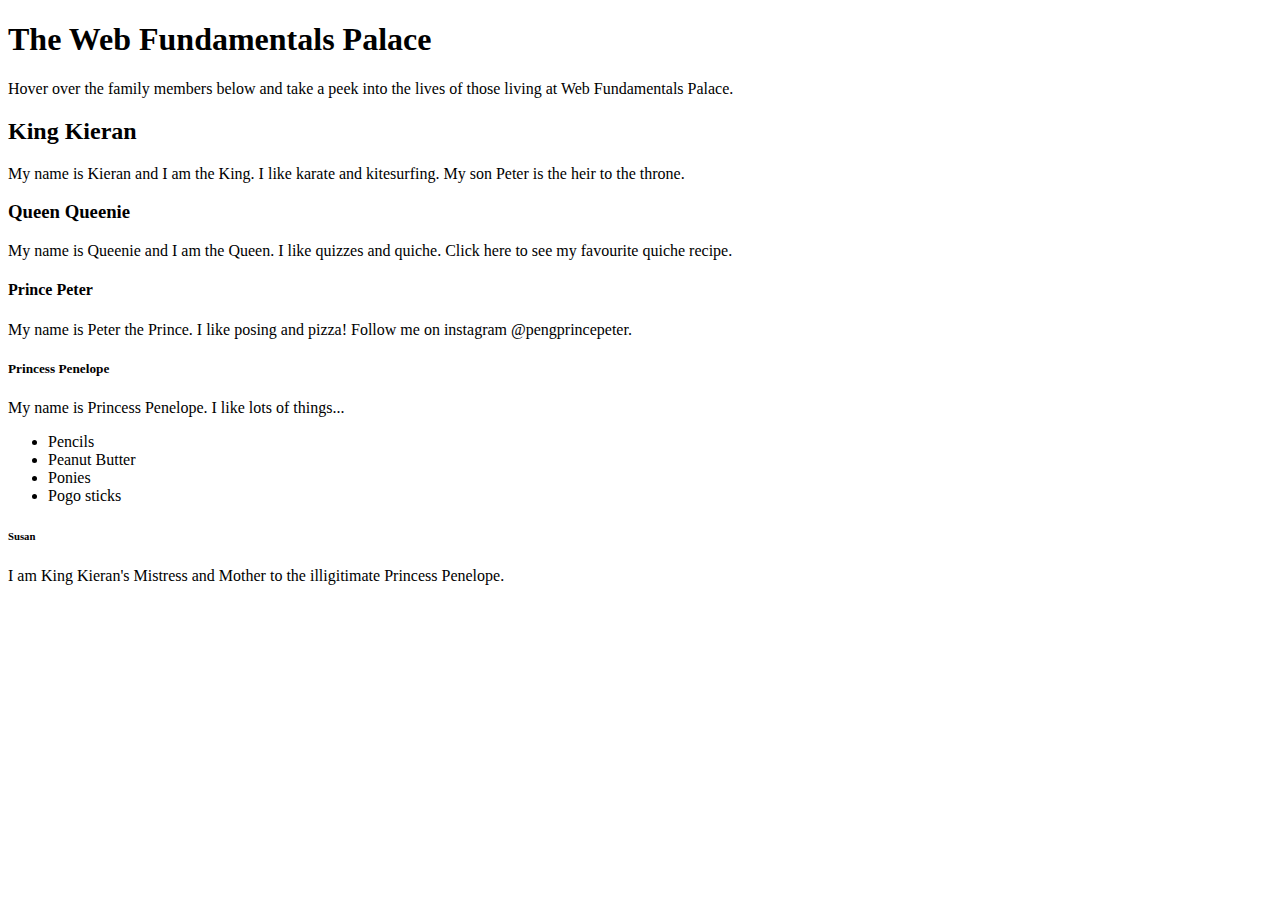
==== 02-WebFundamentals/index.html @ 55e2d757 "code along exercise with initial HTML" ====
<!DOCTYPE html>
<html lang="en">
<head>
    <meta charset="UTF-8">
    <meta name="viewport" content="width=device-width, initial-scale=1.0">
    <title>Web Fundamentals Palace</title>
</head>
<body>
    <h1>The Web Fundamentals Palace</h1>
    <p>Hover over the family members below and take a peek into the lives of those living at Web Fundamentals Palace.</p>

    <h2>King Kieran</h2>
    <p>My name is Kieran and I am the King. I like karate and kitesurfing. My son Peter is the heir to the throne.</p>

    <h3>Queen Queenie</h3>
    <p>My name is Queenie and I am the Queen. I like quizzes and quiche. Click here to see my favourite quiche recipe.</p>

    <h4>Prince Peter</h4>
    <p>My name is Peter the Prince. I like posing and pizza! Follow me on instagram @pengprincepeter.</p>

    <h5>Princess Penelope</h5>
    <p>My name is Princess Penelope. I like lots of things...</p>
    <ul>
        <li>Pencils</li>
        <li>Peanut Butter</li>
        <li>Ponies</li>
        <li>Pogo sticks</li>
    </ul>

    <h6>Susan</h6>
    <p>I am King Kieran's Mistress and Mother to the illigitimate Princess Penelope.</p>
    
</body>
</html>
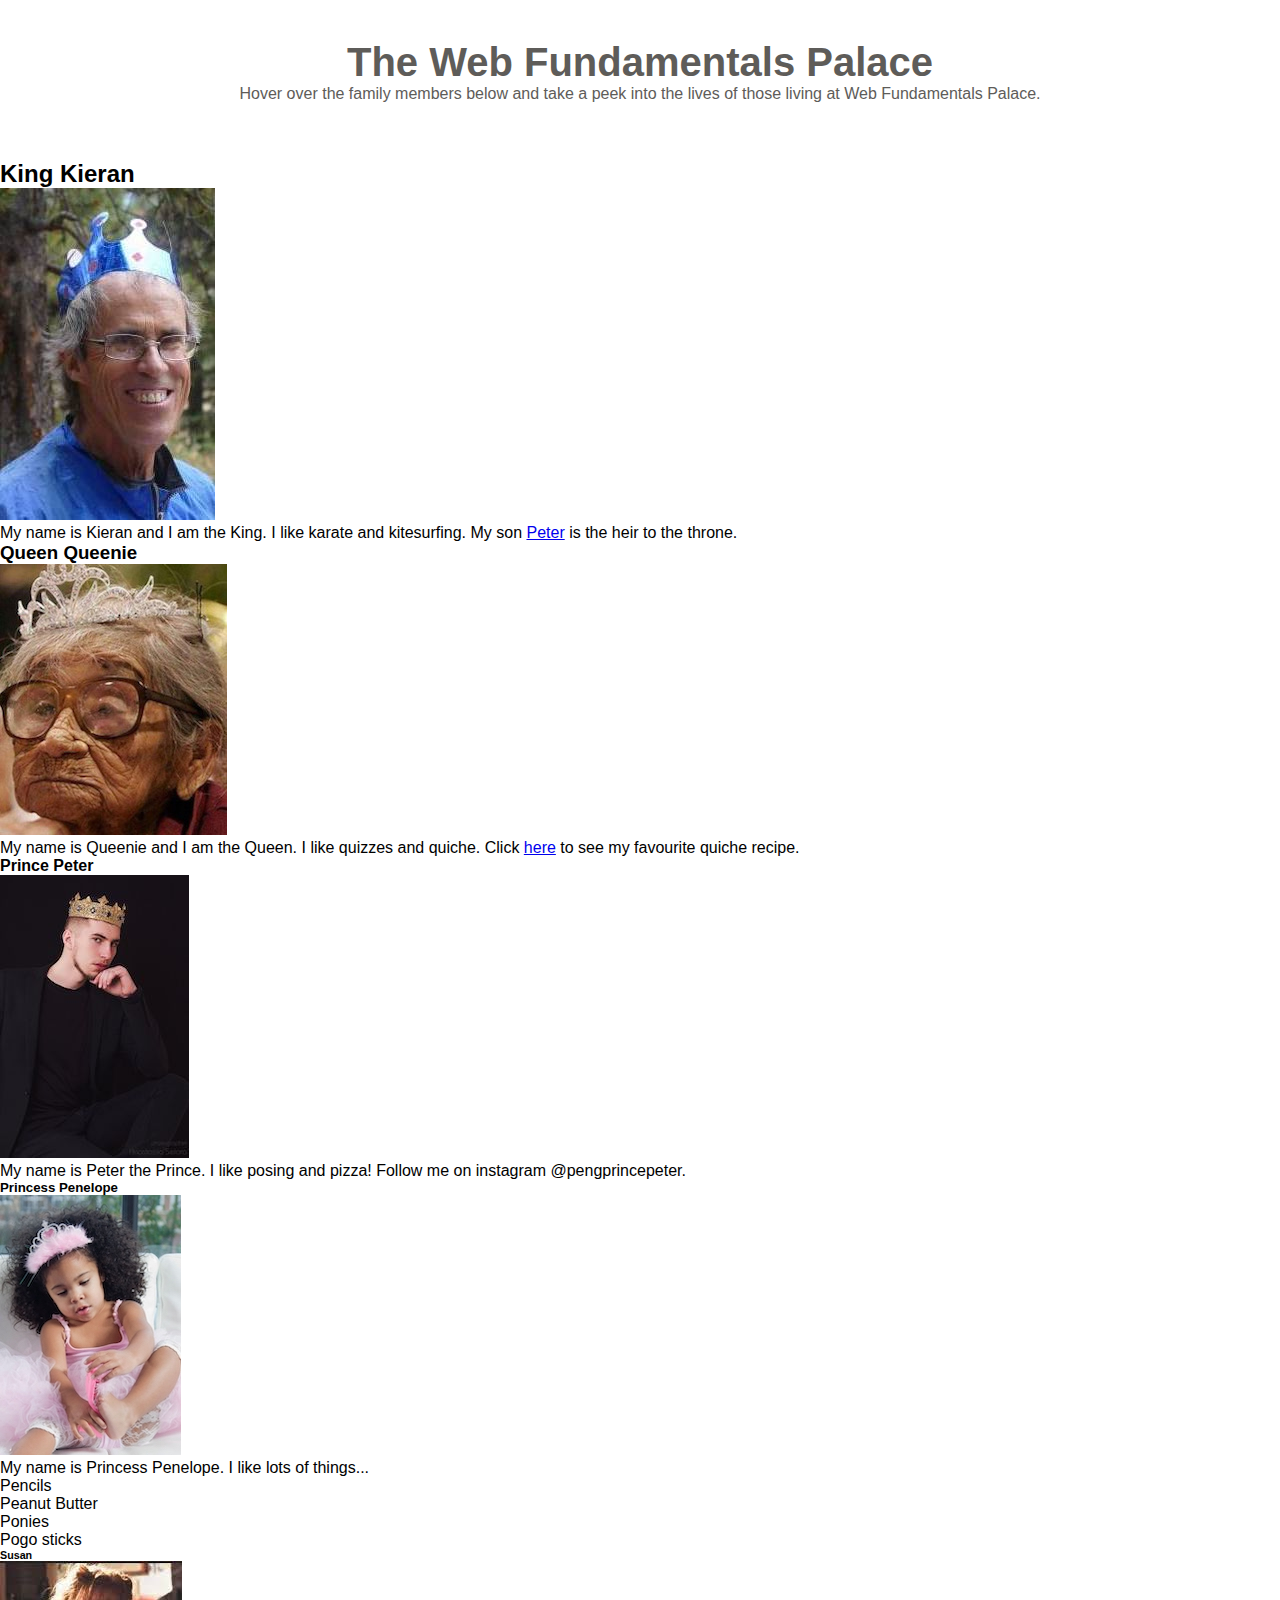
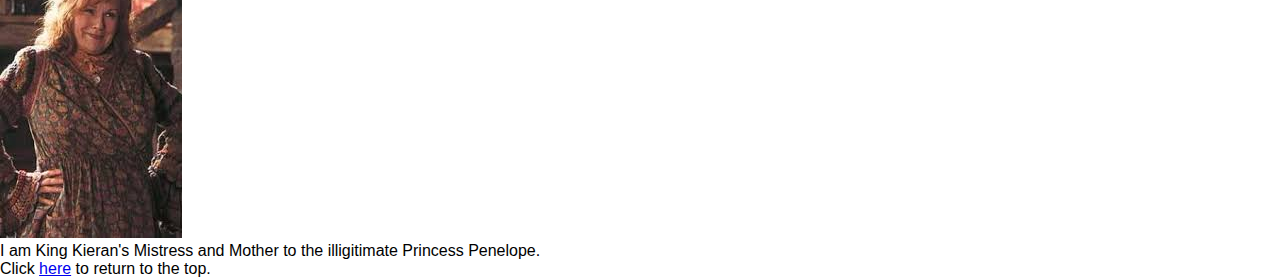
==== commit e335c79c: "initial styles added following tutorial" ====
--- a/02-WebFundamentals/index.html
+++ b/02-WebFundamentals/index.html
@@ -1,34 +1,65 @@
 <!DOCTYPE html>
 <html lang="en">
-<head>
-    <meta charset="UTF-8">
-    <meta name="viewport" content="width=device-width, initial-scale=1.0">
+  <head>
+    <meta charset="UTF-8" />
+    <meta name="viewport" content="width=device-width, initial-scale=1.0" />
     <title>Web Fundamentals Palace</title>
-</head>
-<body>
-    <h1>The Web Fundamentals Palace</h1>
-    <p>Hover over the family members below and take a peek into the lives of those living at Web Fundamentals Palace.</p>
+    <link rel="stylesheet" href="styles.css">
+  </head>
+  <body>
+    <header id="header">
+      <h1>The Web Fundamentals Palace</h1>
+      <p>
+        Hover over the family members below and take a peek into the lives of
+            those living at Web Fundamentals Palace.
+      </p>
+    </header>
 
-    <h2>King Kieran</h2>
-    <p>My name is Kieran and I am the King. I like karate and kitesurfing. My son Peter is the heir to the throne.</p>
+    <main>
+      <h2>King Kieran</h2>
+      <img src="./images/king.jpeg" alt="King Kieran" />
+      <p>
+        My name is Kieran and I am the King. I like karate and kitesurfing. My
+            son <a href="#peter">Peter</a> is the heir to the throne.
+      </p>
 
-    <h3>Queen Queenie</h3>
-    <p>My name is Queenie and I am the Queen. I like quizzes and quiche. Click here to see my favourite quiche recipe.</p>
+      <h3>Queen Queenie</h3>
+      <img src="./images/queen.jpeg" alt="Queen Queenie" />
+      <p>
+        My name is Queenie and I am the Queen. I like quizzes and quiche. Click
+            <a href="https://www.bbc.co.uk/food/recipes/spicyblackbeanquesad_92202" target="blank"
+            >here</a
+        >
+        to see my favourite quiche recipe.
+      </p>
 
-    <h4>Prince Peter</h4>
-    <p>My name is Peter the Prince. I like posing and pizza! Follow me on instagram @pengprincepeter.</p>
+      <h4 id="peter">Prince Peter</h4>
+      <img src="./images/prince-peter.jpeg" alt="Prince Peter" />
+      <p>
+        My name is Peter the Prince. I like posing and pizza! Follow me on
+            instagram @pengprincepeter.
+      </p>
 
-    <h5>Princess Penelope</h5>
-    <p>My name is Princess Penelope. I like lots of things...</p>
-    <ul>
+      <h5>Princess Penelope</h5>
+      <img src="./images/princess-penelope.jpeg" alt="Princess Penelope" />
+      <p>My name is Princess Penelope. I like lots of things...</p>
+      <ul>
         <li>Pencils</li>
         <li>Peanut Butter</li>
         <li>Ponies</li>
         <li>Pogo sticks</li>
-    </ul>
+      </ul>
 
-    <h6>Susan</h6>
-    <p>I am King Kieran's Mistress and Mother to the illigitimate Princess Penelope.</p>
-    
-</body>
-</html>+      <h6>Susan</h6>
+      <img src="./images/susan.jpeg" alt="Susan" />
+      <p>
+        I am King Kieran's Mistress and Mother to the illigitimate Princess
+            Penelope.
+      </p>
+    </main>
+
+    <footer>
+      <p>Click <a href="#header">here</a> to return to the top.</p>
+    </footer>
+  </body>
+</html>
--- a/02-WebFundamentals/styles.css
+++ b/02-WebFundamentals/styles.css
@@ -0,0 +1,22 @@
+* {
+  margin: 0;
+  padding: 0;
+  font-family: Tahoma, Verdana, sans-serif;
+}
+
+body {
+  background-color: white;
+  max-width: 1400px;
+  margin: auto;
+}
+
+header {
+  text-align: center;
+  height: 80px;
+  padding: 40px;
+  color: rgb(94, 92, 89);
+}
+
+header h1 {
+  font-size: 40px;
+}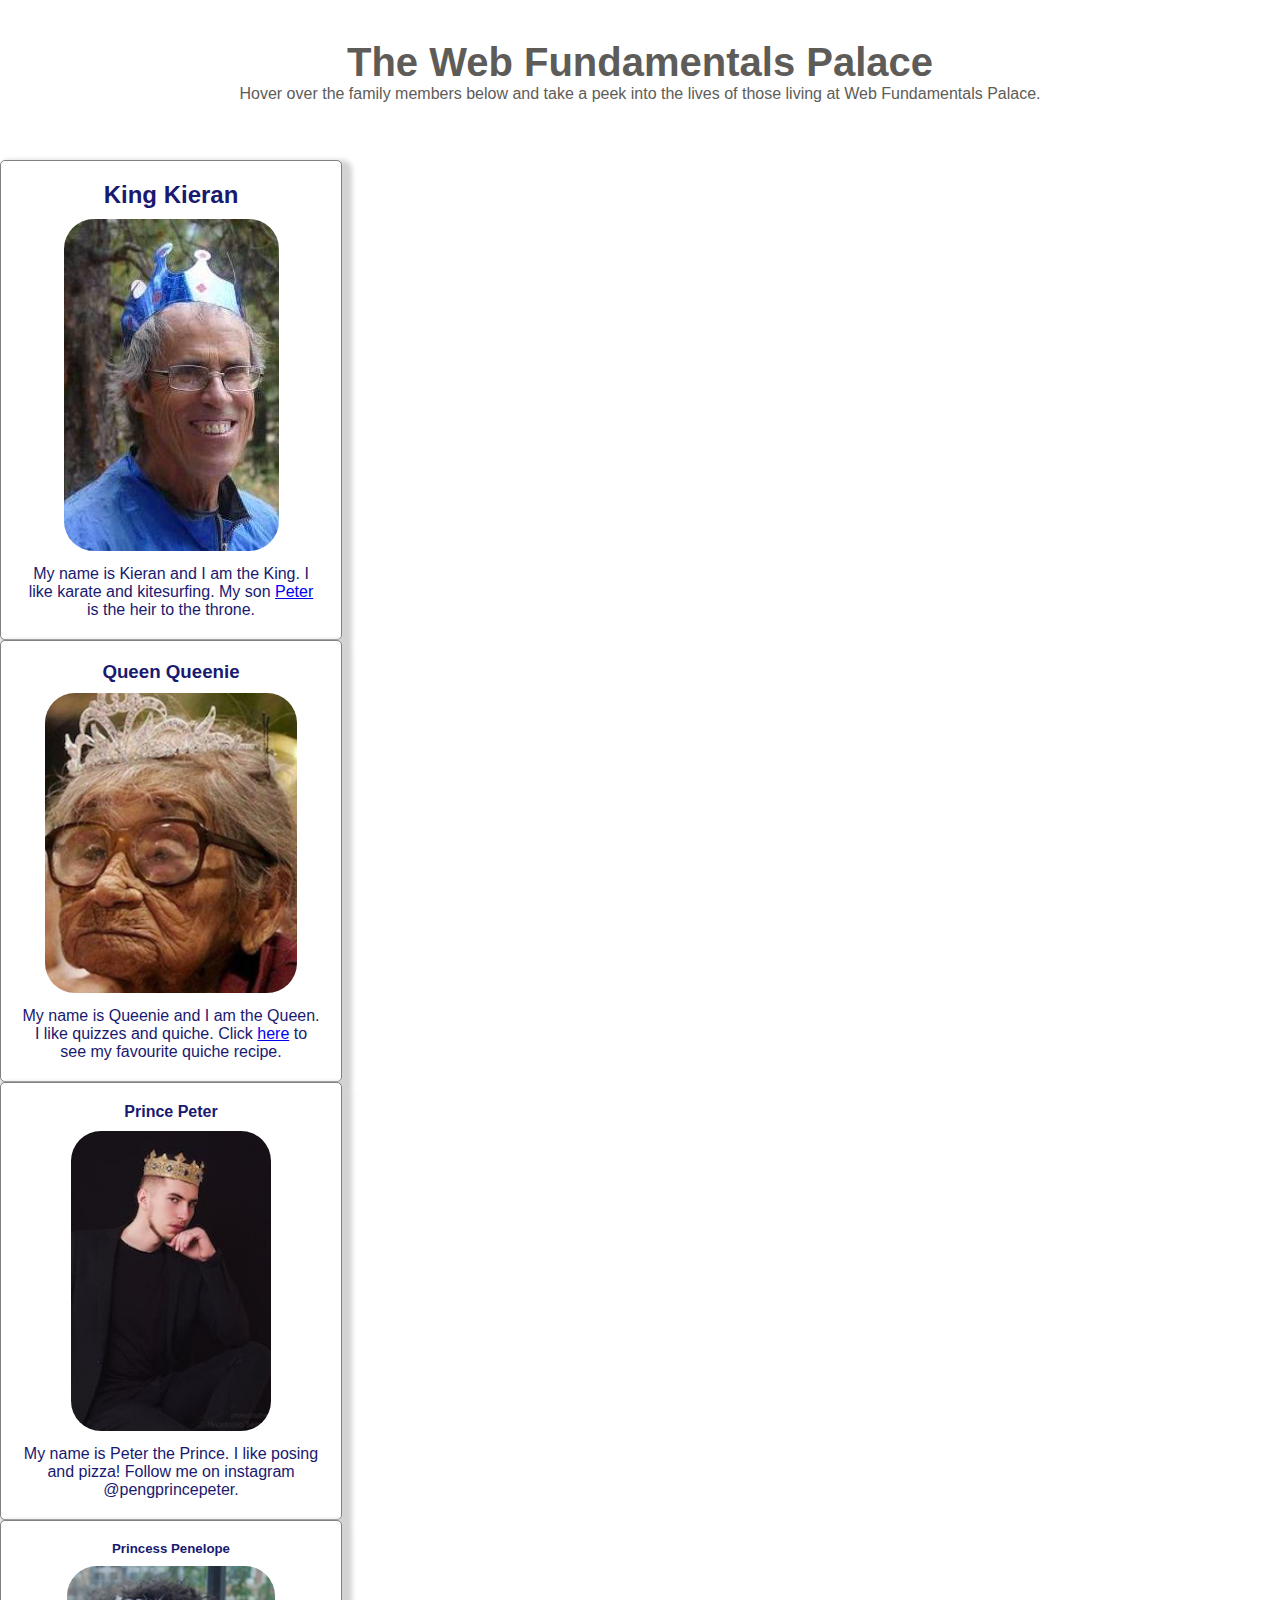
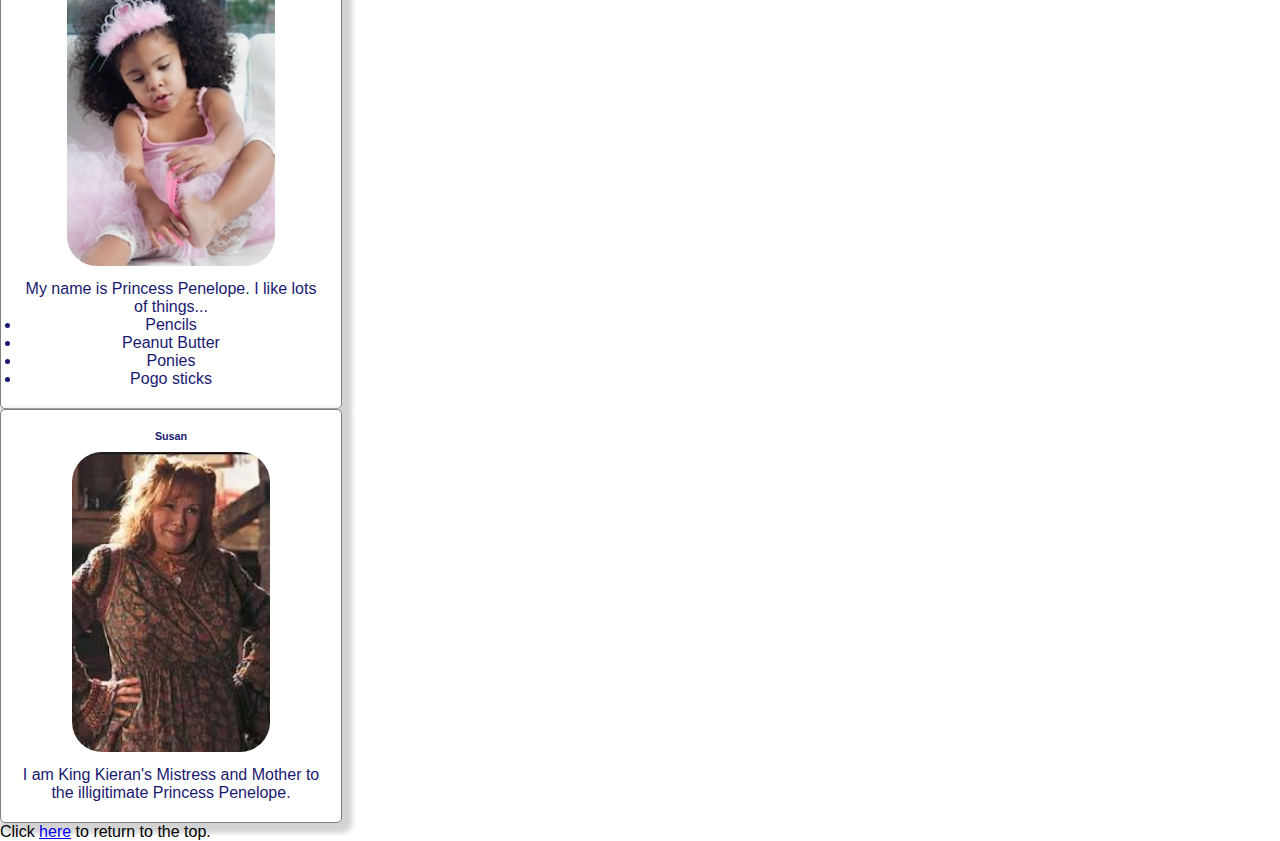
==== commit 7587ab44: "initial card styling added" ====
--- a/02-WebFundamentals/index.html
+++ b/02-WebFundamentals/index.html
@@ -16,46 +16,56 @@
     </header>
 
     <main>
-      <h2>King Kieran</h2>
-      <img src="./images/king.jpeg" alt="King Kieran" />
-      <p>
-        My name is Kieran and I am the King. I like karate and kitesurfing. My
-            son <a href="#peter">Peter</a> is the heir to the throne.
-      </p>
+      <div class="card">
+        <h2>King Kieran</h2>
+        <img src="./images/king.jpeg" alt="King Kieran" />
+        <p>
+          My name is Kieran and I am the King. I like karate and kitesurfing. My
+              son <a href="#peter">Peter</a> is the heir to the throne.
+        </p>
+      </div>
 
-      <h3>Queen Queenie</h3>
-      <img src="./images/queen.jpeg" alt="Queen Queenie" />
-      <p>
-        My name is Queenie and I am the Queen. I like quizzes and quiche. Click
-            <a href="https://www.bbc.co.uk/food/recipes/spicyblackbeanquesad_92202" target="blank"
-            >here</a
-        >
-        to see my favourite quiche recipe.
-      </p>
+      <div class="card">
+        <h3>Queen Queenie</h3>
+        <img src="./images/queen.jpeg" alt="Queen Queenie" />
+        <p>
+          My name is Queenie and I am the Queen. I like quizzes and quiche. Click
+              <a href="https://www.bbc.co.uk/food/recipes/spicyblackbeanquesad_92202" target="blank"
+              >here</a
+          >
+          to see my favourite quiche recipe.
+        </p>
+      </div>  
 
-      <h4 id="peter">Prince Peter</h4>
-      <img src="./images/prince-peter.jpeg" alt="Prince Peter" />
-      <p>
-        My name is Peter the Prince. I like posing and pizza! Follow me on
-            instagram @pengprincepeter.
-      </p>
+      <div class="card">
+        <h4 id="peter">Prince Peter</h4>
+        <img src="./images/prince-peter.jpeg" alt="Prince Peter" />
+        <p>
+          My name is Peter the Prince. I like posing and pizza! Follow me on
+              instagram @pengprincepeter.
+        </p>
+      </div>
 
-      <h5>Princess Penelope</h5>
-      <img src="./images/princess-penelope.jpeg" alt="Princess Penelope" />
-      <p>My name is Princess Penelope. I like lots of things...</p>
-      <ul>
-        <li>Pencils</li>
-        <li>Peanut Butter</li>
-        <li>Ponies</li>
-        <li>Pogo sticks</li>
-      </ul>
+      <div class="card">
+        <h5>Princess Penelope</h5>
+        <img src="./images/princess-penelope.jpeg" alt="Princess Penelope" />
+        <p>My name is Princess Penelope. I like lots of things...</p>
+        <ul>
+          <li>Pencils</li>
+          <li>Peanut Butter</li>
+          <li>Ponies</li>
+          <li>Pogo sticks</li>
+        </ul>
+      </div>
 
-      <h6>Susan</h6>
-      <img src="./images/susan.jpeg" alt="Susan" />
-      <p>
-        I am King Kieran's Mistress and Mother to the illigitimate Princess
-            Penelope.
-      </p>
+      <div class="card">
+        <h6>Susan</h6>
+        <img src="./images/susan.jpeg" alt="Susan" />
+        <p>
+          I am King Kieran's Mistress and Mother to the illigitimate Princess
+              Penelope.
+        </p>
+      </div>
     </main>
 
     <footer>
--- a/02-WebFundamentals/styles.css
+++ b/02-WebFundamentals/styles.css
@@ -19,4 +19,22 @@
 
 header h1 {
   font-size: 40px;
+}
+
+.card {
+  width: 300px;
+  height: auto;
+  border: 1px solid gray;
+  border-radius: 5px;
+  text-align: center;
+  padding: 20px;
+  background-color: white;
+  color: midnightblue;
+  box-shadow: 5px 5px 5px 5px lightgray;
+}
+
+.card img {
+  margin: 10px;
+  min-height: 300px;
+  border-radius: 30px;
 }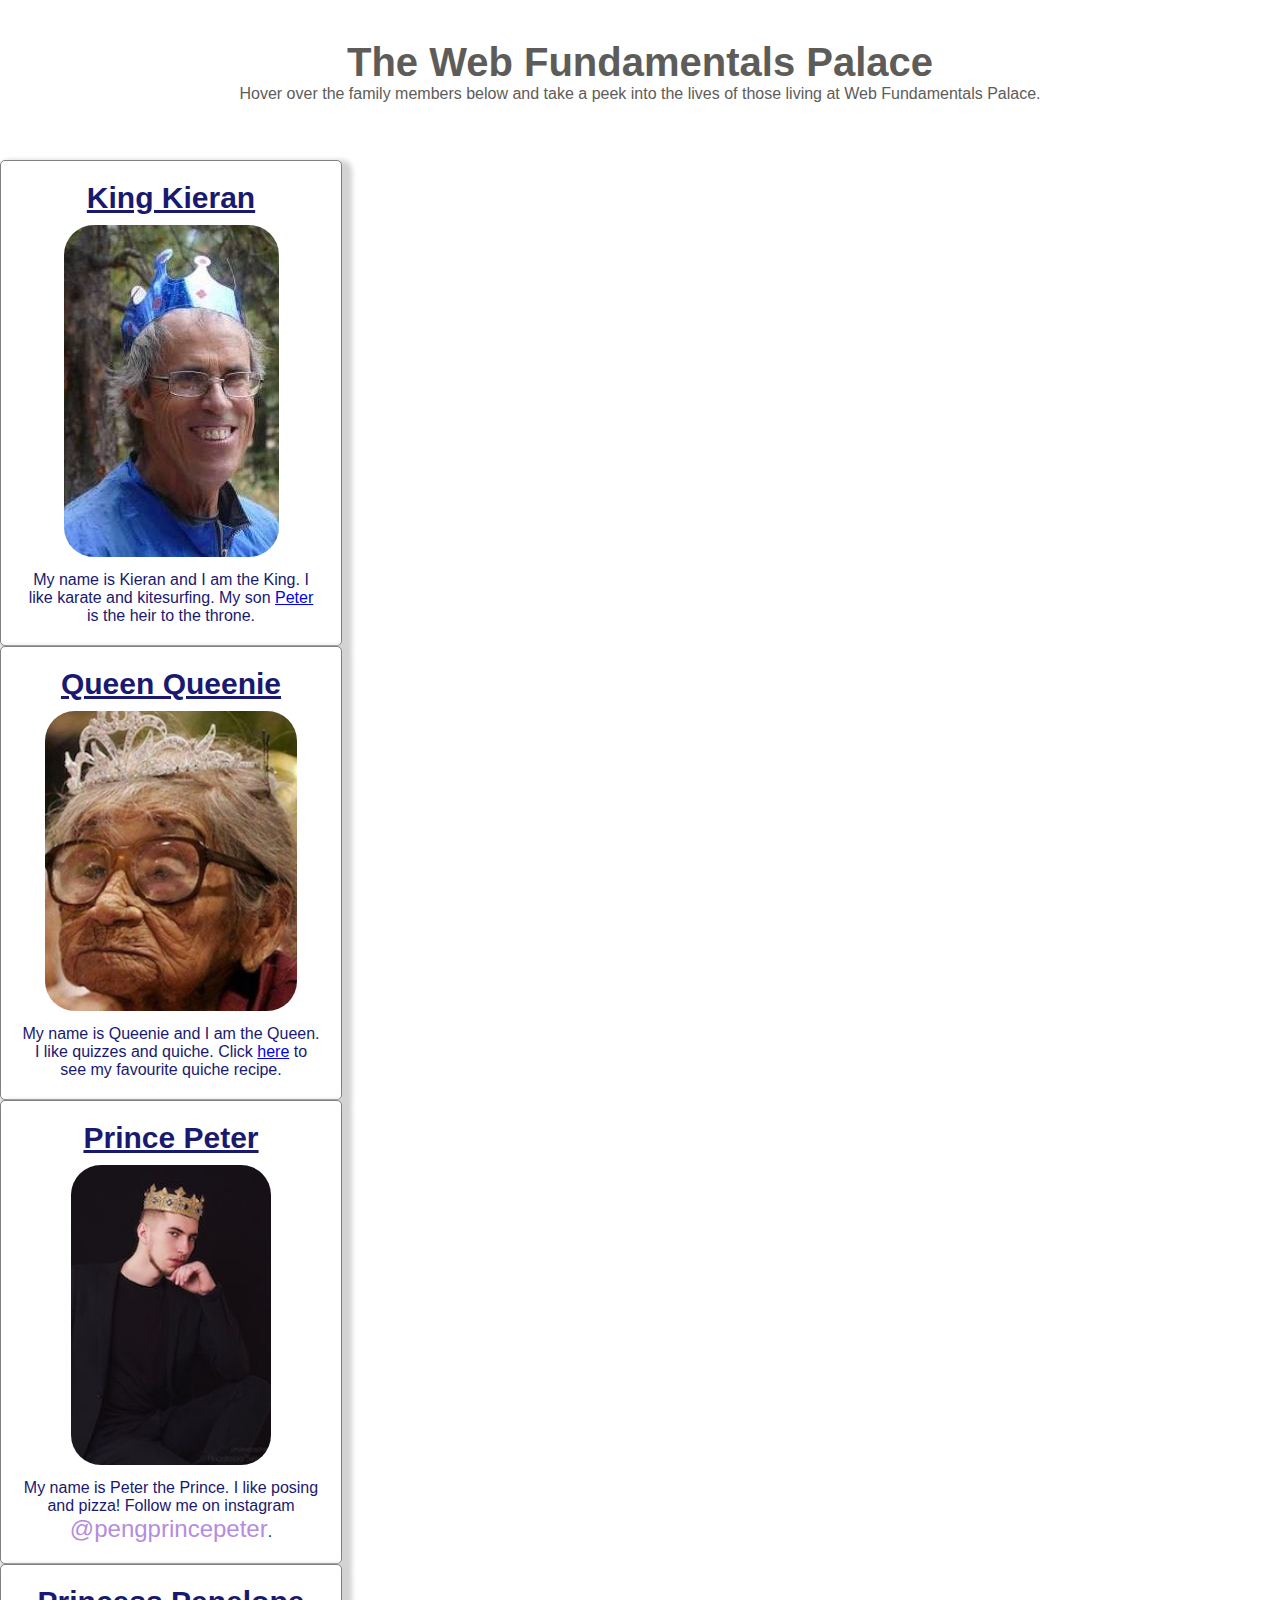
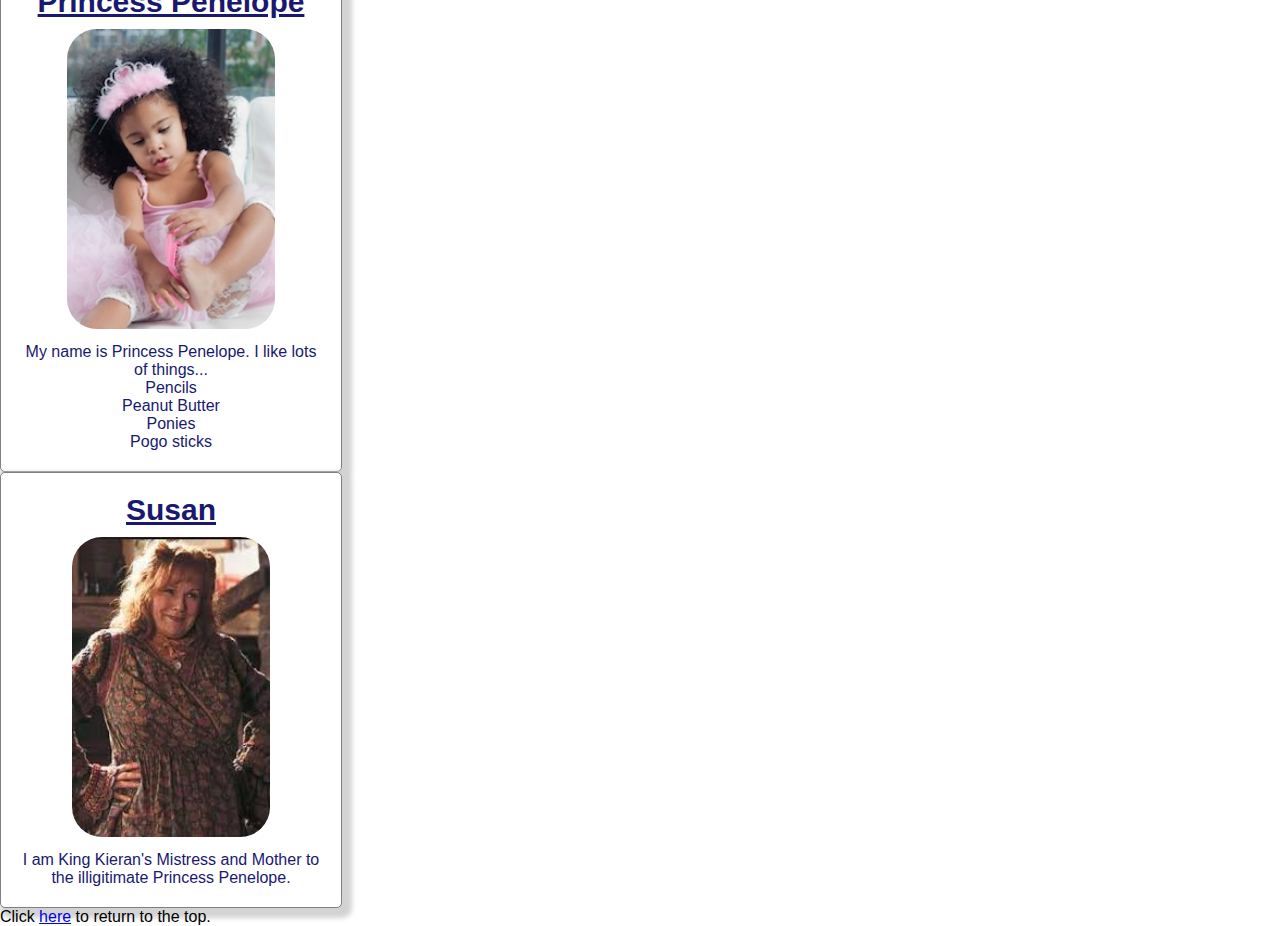
==== commit be76997a: "styling tweaks from tutorial" ====
--- a/02-WebFundamentals/index.html
+++ b/02-WebFundamentals/index.html
@@ -42,7 +42,7 @@
         <img src="./images/prince-peter.jpeg" alt="Prince Peter" />
         <p>
           My name is Peter the Prince. I like posing and pizza! Follow me on
-              instagram @pengprincepeter.
+              instagram <span>@pengprincepeter</span>.
         </p>
       </div>
 
@@ -50,7 +50,7 @@
         <h5>Princess Penelope</h5>
         <img src="./images/princess-penelope.jpeg" alt="Princess Penelope" />
         <p>My name is Princess Penelope. I like lots of things...</p>
-        <ul>
+        <ul id="penelope-list">
           <li>Pencils</li>
           <li>Peanut Butter</li>
           <li>Ponies</li>
--- a/02-WebFundamentals/styles.css
+++ b/02-WebFundamentals/styles.css
@@ -37,4 +37,18 @@
   margin: 10px;
   min-height: 300px;
   border-radius: 30px;
+}
+
+h2, h3, h4, h5, h6 {
+  text-decoration: underline;
+  font-size: 30px;
+}
+
+#penelope-list {
+  list-style-type: none;
+}
+
+span {
+  font-size: 1.5em;
+  color: #B48CE0;
 }